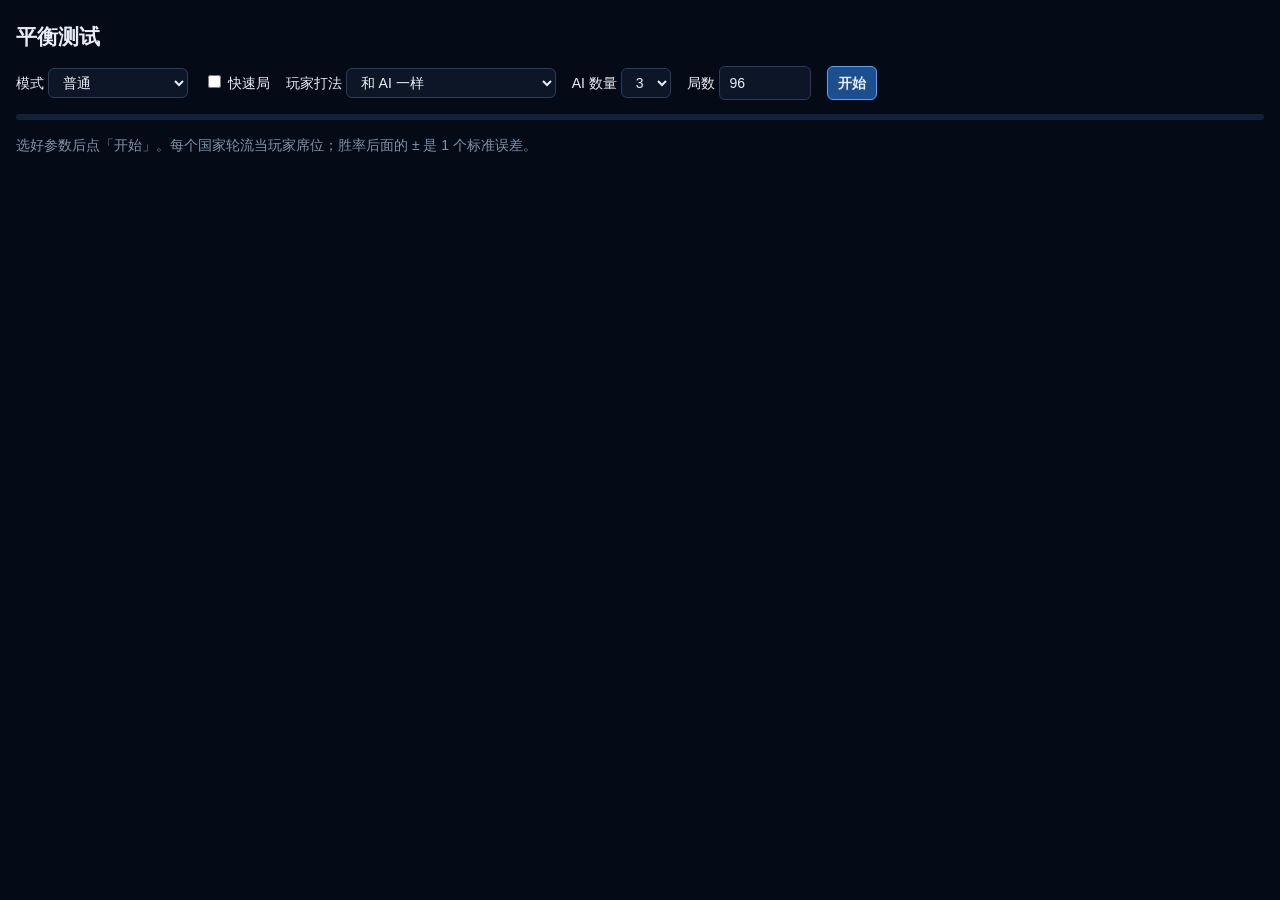
==== tools/balance.html @ f5736bd9 "快速局选项；平衡测试页 tools/balance.html；新手引导按现有玩法重写；手机竖屏操作区压成一条；降维打击/乱纪元/研发完成等专属音效 Co-Authored-By: Claude Fab" ====
<!doctype html>
<html lang="zh-CN"><head><meta charset="utf-8"><meta name="viewport" content="width=device-width,initial-scale=1">
<title>热爱核平 · 平衡测试</title>
<style>
  body { margin: 0; padding: 20px 16px 40px; background: #050b16; color: #e8eef7; font: 14px/1.6 "Microsoft YaHei", sans-serif; }
  h2 { font-weight: 600; margin: 0 0 12px; }
  .bar { display: flex; flex-wrap: wrap; gap: 10px 16px; align-items: center; margin-bottom: 14px; }
  select, input, button { background: #0c1626; color: #e8eef7; border: 1px solid #2a3c58; border-radius: 6px; padding: 5px 10px; font: inherit; }
  button { cursor: pointer; background: #1d4f8f; border-color: #4da3ff; font-weight: 700; }
  button:disabled { opacity: 0.5; cursor: default; }
  #prog { height: 6px; background: #12203a; border-radius: 3px; overflow: hidden; margin-bottom: 14px; }
  #prog i { display: block; height: 100%; width: 0; background: #4da3ff; transition: width .2s; }
  table { border-collapse: collapse; margin: 6px 0 18px; min-width: 320px; }
  th, td { border: 1px solid #1d2c44; padding: 4px 10px; text-align: right; }
  th:first-child, td:first-child { text-align: left; }
  th { background: #0c1626; color: #9fb2c6; font-weight: 600; }
  .dim { color: #7f93aa; } .warn { color: #ffb35a; } .bad { color: #ff6b5b; }
  h3 { margin: 16px 0 4px; font-size: 15px; color: #9fb2c6; font-weight: 600; }
</style></head>
<body>
<h2>平衡测试</h2>
<div class="bar">
  <label>模式 <select id="mode"><option value="normal">普通</option><option value="survival">生存（三体人）</option></select></label>
  <label><input type="checkbox" id="quick"> 快速局</label>
  <label>玩家打法 <select id="play"><option value="ai">和 AI 一样</option><option value="aggr">开局就集中猛攻最弱的国家</option></select></label>
  <label>AI 数量 <select id="ai"><option>3</option><option>4</option><option>5</option></select></label>
  <label>局数 <input id="n" type="number" value="96" min="6" max="600" step="6" style="width:70px"></label>
  <button id="run">开始</button> <span id="status" class="dim"></span>
</div>
<div id="prog"><i></i></div>
<div id="out" class="dim">选好参数后点「开始」。每个国家轮流当玩家席位；胜率后面的 ± 是 1 个标准误差。</div>

<script>
const FILES = ['config', 'util', 'map', 'sim/core', 'sim/step', 'sim/strike', 'sim/defense', 'sim/boss', 'sim/end', 'ai'];
const base = new URL('../js/', location.href).href;
// 后台线程：加载模拟代码，逐局运行，把每局的结果发回来
const workerSrc = `
importScripts(${FILES.map((f) => JSON.stringify(base + f + '.js?t=' + Date.now())).join(',')});
checkEnd = function () { const alive = G.nations.filter((n) => n.alive); if (alive.length <= 1) endGame(alive.length ? 'last' : 'earth'); };
let pend = 0; const loss = { nuke: 0, conv: 0, drone: 0, dim: 0 }; let nukes = 0, dims = 0;
Bus.on('cityHit', (e) => { pend += e.loss; });
Bus.on('explode', () => { loss.nuke += pend; pend = 0; });
Bus.on('convExplode', () => { loss.conv += pend; pend = 0; });
Bus.on('droneExplode', () => { loss.drone += pend; pend = 0; });
Bus.on('dimStrike', () => { dims++; });
Bus.on('launchOrder', (e) => { if (!e.drone && !e.conv) nukes += e.sent; });
onmessage = (ev) => {
  const o = ev.data, pers = Object.keys(PERSONALITIES);
  for (let g = 0; g < o.n; g++) {
    for (const k in loss) loss[k] = 0; nukes = 0; dims = 0; pend = 0;
    newGame(RACES[g % RACES.length].id, o.ai, 'normal', null, { survival: o.survival, quick: o.quick });
    const p = G.player; p.pers = pers[g % pers.length];
    const last = G.nations.map((n) => n.techMask), reach = {}; let fd = null, bd = null;
    for (let i = 0; i < 60000 && !G.over; i++) {
      simStep(0.1);
      loss.dim += pend; pend = 0; // 没有爆炸事件的损失 = 降维打击
      if (p.alive) {
        aiStep(p, 0.1);
        if (o.aggr && i % 10 === 0) {
          const foe = G.nations.filter((n) => n !== p && n.alive).sort((a, b) => totalPop(a) - totalPop(b))[0];
          if (foe) { launch(p, foe, 0, G.legs, 99); launchConv(p, foe, 0, 99); launchDrones(p, foe, 99); }
        }
      }
      G.nations.forEach((n, j) => { if (n.techMask !== last[j]) { const add = n.techMask & ~last[j]; last[j] = n.techMask; TECHS.forEach((t, k) => { if ((add & (1 << k)) && !n.race.boss) (reach[t.id] = reach[t.id] || []).push(G.t / 60); }); } });
      if (fd === null && G.nations.some((n) => !n.alive && !n.race.boss)) fd = G.t / 60;
      if (bd === null && G.boss && !G.boss.alive) bd = G.t / 60;
    }
    const alive = G.nations.filter((n) => n.alive);
    postMessage({ g, len: G.t / 60, stalled: !G.over, fd, bd, reach, nukes, dims, loss: Object.assign({}, loss),
      races: G.nations.map((n) => n.race.name), normalNations: G.nations.filter((n) => !n.race.boss).length,
      winner: alive.length === 1 ? alive[0].race.name : null, playerWon: alive.length === 1 && alive[0] === p, bossWon: alive.length === 1 && !!alive[0].race.boss,
      techNames: TECHS.map((t) => [t.id, t.name]) });
  }
  postMessage({ done: true });
};`;
const $ = (id) => document.getElementById(id);
const med = (a) => { if (!a.length) return null; const s = a.slice().sort((x, y) => x - y); return s[s.length >> 1]; };
const f1 = (v) => (v === null || v === undefined ? '-' : v.toFixed(1));
let worker = null;
$('run').onclick = () => {
  if (worker) worker.terminate();
  const N = Math.max(6, +$('n').value | 0), R = [];
  worker = new Worker(URL.createObjectURL(new Blob([workerSrc], { type: 'text/javascript' })));
  const t0 = performance.now();
  $('run').disabled = true; $('status').textContent = '运行中…'; $('out').innerHTML = '';
  worker.onerror = (e) => { $('status').textContent = '出错：' + e.message; $('status').className = 'bad'; $('run').disabled = false; };
  worker.onmessage = (ev) => {
    const d = ev.data;
    if (d.done) { $('run').disabled = false; $('status').textContent = `完成 ${R.length} 局，用时 ${((performance.now() - t0) / 1000).toFixed(0)} 秒`; $('status').className = 'dim'; report(R, true); window.RESULT = summarize(R); return; }
    R.push(d);
    document.querySelector('#prog i').style.width = (R.length / N * 100) + '%';
    if (R.length % 6 === 0) { $('status').textContent = `运行中… ${R.length}/${N}`; report(R, false); }
  };
  worker.postMessage({ n: N, ai: +$('ai').value, survival: $('mode').value === 'survival', quick: $('quick').checked, aggr: $('play').value === 'aggr' });
};
function summarize(R) {
  const app = {}, win = {};
  for (const r of R) { for (const nm of r.races) app[nm] = (app[nm] || 0) + 1; if (r.winner) win[r.winner] = (win[r.winner] || 0) + 1; }
  const len = R.map((r) => r.len), nat = R.reduce((s, r) => s + r.normalNations, 0);
  const lossT = { nuke: 0, conv: 0, drone: 0, dim: 0 }; for (const r of R) for (const k in lossT) lossT[k] += r.loss[k];
  const lt = Object.values(lossT).reduce((a, b) => a + b, 0) || 1;
  const techs = (R[0] ? R[0].techNames : []).map(([id, name]) => { const a = R.flatMap((r) => r.reach[id] || []); return { name, pct: Math.round(100 * a.length / nat), med: med(a) }; });
  return {
    games: R.length, medianMin: med(len), maxMin: Math.max(...len), stalled: R.filter((r) => r.stalled).length,
    firstDeathMin: med(R.filter((r) => r.fd !== null).map((r) => r.fd)),
    nukesPerGame: Math.round(R.reduce((s, r) => s + r.nukes, 0) / R.length), dimsPerGame: +(R.reduce((s, r) => s + r.dims, 0) / R.length).toFixed(1),
    playerWin: Math.round(100 * R.filter((r) => r.playerWon).length / R.length), bossWin: Math.round(100 * R.filter((r) => r.bossWon).length / R.length),
    bossDeathMin: med(R.filter((r) => r.bd !== null).map((r) => r.bd)),
    win: Object.fromEntries(Object.keys(app).map((k) => { const p = (win[k] || 0) / app[k]; return [k, { pct: Math.round(100 * p), se: Math.round(100 * Math.sqrt(p * (1 - p) / app[k])), n: app[k] }]; })),
    loss: Object.fromEntries(Object.entries(lossT).map(([k, v]) => [k, Math.round(100 * v / lt)])), techs,
  };
}
function report(R) {
  const S = summarize(R), fair = Math.round(100 / (R[0].races.length));
  const rows = Object.entries(S.win).sort((a, b) => b[1].pct - a[1].pct).map(([k, v]) => `<tr><td>${k}</td><td class="${Math.abs(v.pct - fair) > 2 * v.se + 3 ? 'warn' : ''}">${v.pct}% <span class="dim">±${v.se}</span></td><td class="dim">${v.n}</td></tr>`).join('');
  $('out').innerHTML = `
    <h3>节奏</h3><table>
      <tr><th>对局时长中位数</th><td>${f1(S.medianMin)} 分</td></tr><tr><th>最长一局</th><td class="${S.maxMin > 30 ? 'warn' : ''}">${f1(S.maxMin)} 分</td></tr>
      <tr><th>僵持未结束（超过 100 分钟）</th><td class="${S.stalled ? 'bad' : ''}">${S.stalled} 局</td></tr>
      <tr><th>第一个普通国家倒下</th><td>${f1(S.firstDeathMin)} 分</td></tr>
      <tr><th>每局核弹数</th><td>${S.nukesPerGame}</td></tr>
      <tr><th>玩家席位胜率</th><td>${S.playerWin}%</td></tr>
      ${S.dimsPerGame ? `<tr><th>三体人胜率</th><td>${S.bossWin}%</td></tr><tr><th>三体人倒下时间（倒下的局）</th><td>${f1(S.bossDeathMin)} 分</td></tr><tr><th>每局降维打击</th><td>${S.dimsPerGame}</td></tr>` : ''}
    </table>
    <h3>胜率（平均应为 ${fair}%）</h3><table><tr><th>国家</th><th>胜率</th><th>出场</th></tr>${rows}</table>
    <h3>科技（普通国家造出的比例和时间中位数）</h3><table><tr><th>科技</th><th>造出</th><th>时间</th></tr>${S.techs.map((t) => `<tr><td>${t.name}</td><td>${t.pct}%</td><td>${f1(t.med)} 分</td></tr>`).join('')}</table>
    <h3>人口损失来源</h3><table><tr><th>核弹</th><th>导弹</th><th>小摩托</th><th>降维打击</th></tr><tr><td>${S.loss.nuke}%</td><td>${S.loss.conv}%</td><td>${S.loss.drone}%</td><td>${S.loss.dim}%</td></tr></table>`;
}
</script>
</body></html>
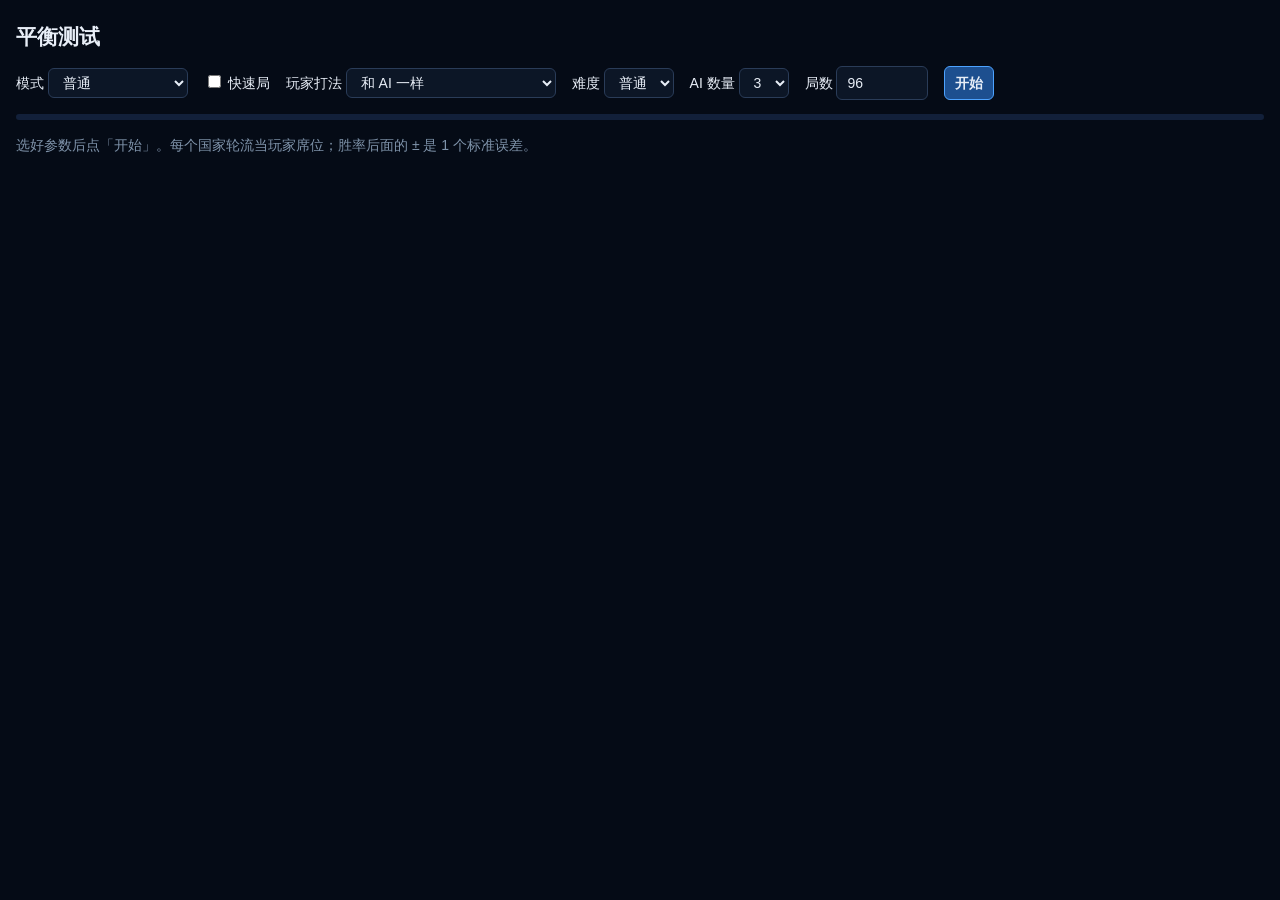
==== commit 175a8c4e: "全球事件（制裁/救援/限核投票，军火商/科研峰会二选一，太阳风暴）；两条路线的终极科技（分导东风、全域护盾）；癫狂难度 AI 配自动拦截和重建；AI 被降维打击波及时开护盾，去掉首次不打玩家；平衡：卷" ====
--- a/tools/balance.html
+++ b/tools/balance.html
@@ -23,6 +23,7 @@
   <label>模式 <select id="mode"><option value="normal">普通</option><option value="survival">生存（三体人）</option></select></label>
   <label><input type="checkbox" id="quick"> 快速局</label>
   <label>玩家打法 <select id="play"><option value="ai">和 AI 一样</option><option value="aggr">开局就集中猛攻最弱的国家</option></select></label>
+  <label>难度 <select id="diff"><option value="easy">简单</option><option value="normal" selected>普通</option><option value="hard">癫狂</option></select></label>
   <label>AI 数量 <select id="ai"><option>3</option><option>4</option><option>5</option></select></label>
   <label>局数 <input id="n" type="number" value="96" min="6" max="600" step="6" style="width:70px"></label>
   <button id="run">开始</button> <span id="status" class="dim"></span>
@@ -31,7 +32,7 @@
 <div id="out" class="dim">选好参数后点「开始」。每个国家轮流当玩家席位；胜率后面的 ± 是 1 个标准误差。</div>
 
 <script>
-const FILES = ['config', 'util', 'map', 'sim/core', 'sim/step', 'sim/strike', 'sim/defense', 'sim/boss', 'sim/end', 'ai'];
+const FILES = ['config', 'util', 'map', 'sim/core', 'sim/step', 'sim/strike', 'sim/defense', 'sim/boss', 'sim/events', 'sim/end', 'ai'];
 const base = new URL('../js/', location.href).href;
 // 后台线程：加载模拟代码，逐局运行，把每局的结果发回来
 const workerSrc = `
@@ -46,9 +47,10 @@
 Bus.on('launchOrder', (e) => { if (!e.drone && !e.conv) nukes += e.sent; });
 onmessage = (ev) => {
   const o = ev.data, pers = Object.keys(PERSONALITIES);
+  if (o.patch) (0, eval)(o.patch); // 调参用：开始前执行一段临时修改参数的代码（页面上 window.PATCH）
   for (let g = 0; g < o.n; g++) {
     for (const k in loss) loss[k] = 0; nukes = 0; dims = 0; pend = 0;
-    newGame(RACES[g % RACES.length].id, o.ai, 'normal', null, { survival: o.survival, quick: o.quick });
+    newGame(RACES[g % RACES.length].id, o.ai, o.diff, null, { survival: o.survival, quick: o.quick });
     const p = G.player; p.pers = pers[g % pers.length];
     const last = G.nations.map((n) => n.techMask), reach = {}; let fd = null, bd = null;
     for (let i = 0; i < 60000 && !G.over; i++) {
@@ -91,7 +93,7 @@
     document.querySelector('#prog i').style.width = (R.length / N * 100) + '%';
     if (R.length % 6 === 0) { $('status').textContent = `运行中… ${R.length}/${N}`; report(R, false); }
   };
-  worker.postMessage({ n: N, ai: +$('ai').value, survival: $('mode').value === 'survival', quick: $('quick').checked, aggr: $('play').value === 'aggr' });
+  worker.postMessage({ patch: window.PATCH || '', n: N, ai: +$('ai').value, diff: $('diff').value, survival: $('mode').value === 'survival', quick: $('quick').checked, aggr: $('play').value === 'aggr' });
 };
 function summarize(R) {
   const app = {}, win = {};
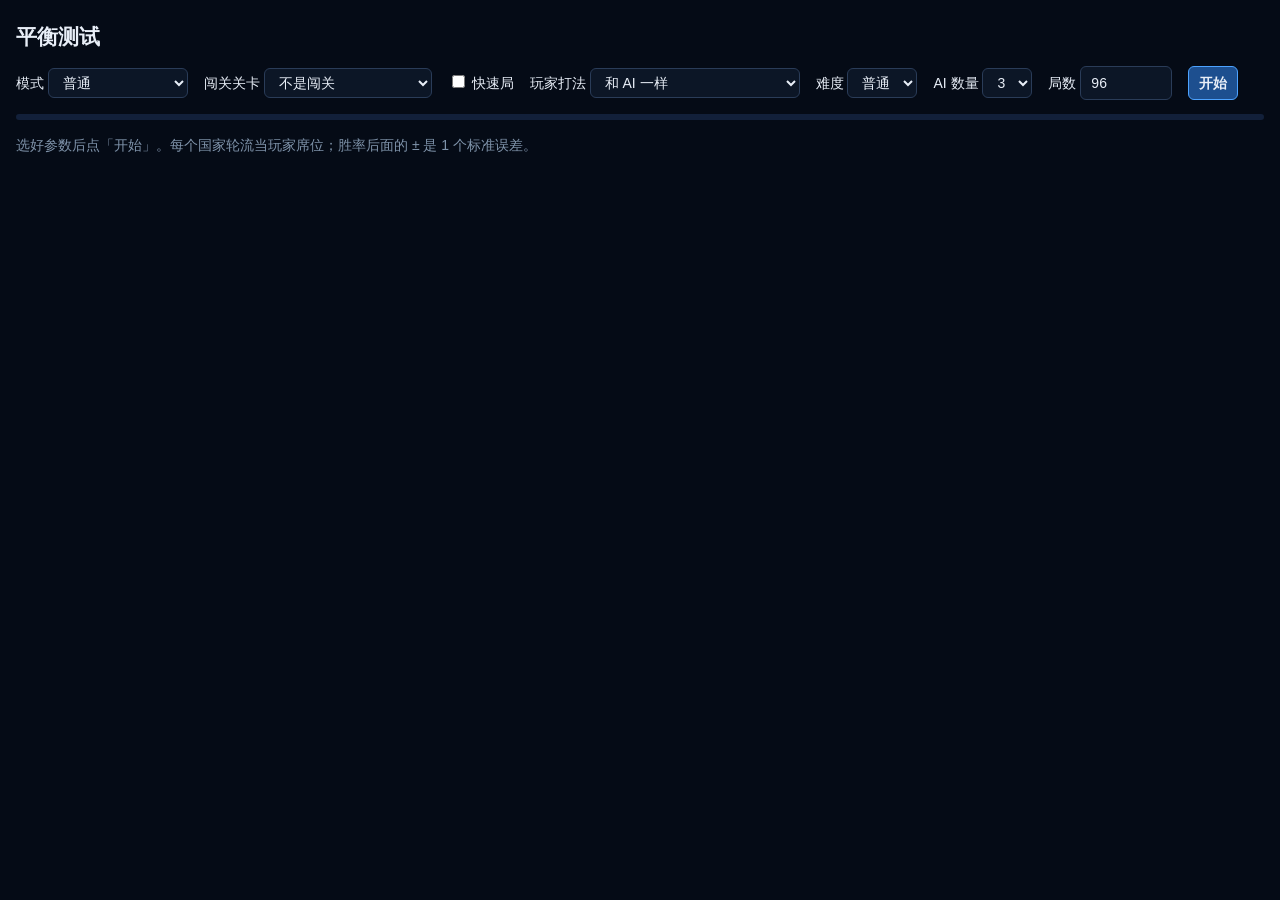
==== commit 73183a53: "闯关模式：十关、队友、虫族和堡垒国、分步教学、进度保存；开始页改为闯关 / 生存两个入口 - 关卡表 LEVELS（敌人、队友、是否结盟、特殊规则）；断粮、永夜、教学保护等规则模块 - 队伍机制：同队" ====
--- a/tools/balance.html
+++ b/tools/balance.html
@@ -21,6 +21,7 @@
 <h2>平衡测试</h2>
 <div class="bar">
   <label>模式 <select id="mode"><option value="normal">普通</option><option value="survival">生存（三体人）</option></select></label>
+  <label>闯关关卡 <select id="level"><option value="0">不是闯关</option></select></label>
   <label><input type="checkbox" id="quick"> 快速局</label>
   <label>玩家打法 <select id="play"><option value="ai">和 AI 一样</option><option value="aggr">开局就集中猛攻最弱的国家</option></select></label>
   <label>难度 <select id="diff"><option value="easy">简单</option><option value="normal" selected>普通</option><option value="hard">癫狂</option></select></label>
@@ -35,9 +36,10 @@
 const FILES = ['config', 'util', 'map', 'sim/core', 'sim/step', 'sim/strike', 'sim/defense', 'sim/boss', 'sim/events', 'sim/end', 'ai'];
 const base = new URL('../js/', location.href).href;
 // 后台线程：加载模拟代码，逐局运行，把每局的结果发回来
-const workerSrc = `
+const workerSrc = () => `
 importScripts(${FILES.map((f) => JSON.stringify(base + f + '.js?t=' + Date.now())).join(',')});
-checkEnd = function () { const alive = G.nations.filter((n) => n.alive); if (alive.length <= 1) endGame(alive.length ? 'last' : 'earth'); };
+const realCheckEnd = checkEnd;
+checkEnd = function () { if (G.level) return realCheckEnd(); const alive = G.nations.filter((n) => n.alive); if (alive.length <= 1) endGame(alive.length ? 'last' : 'earth'); }; // 闯关按真实规则判胜负（玩家倒下即输）
 let pend = 0; const loss = { nuke: 0, conv: 0, drone: 0, dim: 0 }; let nukes = 0, dims = 0;
 Bus.on('cityHit', (e) => { pend += e.loss; });
 Bus.on('explode', () => { loss.nuke += pend; pend = 0; });
@@ -50,7 +52,7 @@
   if (o.patch) (0, eval)(o.patch); // 调参用：开始前执行一段临时修改参数的代码（页面上 window.PATCH）
   for (let g = 0; g < o.n; g++) {
     for (const k in loss) loss[k] = 0; nukes = 0; dims = 0; pend = 0;
-    newGame(RACES[g % RACES.length].id, o.ai, o.diff, null, { survival: o.survival, quick: o.quick });
+    newGame(RACES[g % RACES.length].id, o.ai, o.diff, null, { survival: o.survival, quick: o.quick, level: o.level ? LEVELS[o.level - 1] : null });
     const p = G.player; p.pers = pers[g % pers.length];
     const last = G.nations.map((n) => n.techMask), reach = {}; let fd = null, bd = null;
     for (let i = 0; i < 60000 && !G.over; i++) {
@@ -70,7 +72,9 @@
     const alive = G.nations.filter((n) => n.alive);
     postMessage({ g, len: G.t / 60, stalled: !G.over, fd, bd, reach, nukes, dims, loss: Object.assign({}, loss),
       races: G.nations.map((n) => n.race.name), normalNations: G.nations.filter((n) => !n.race.boss).length,
-      winner: alive.length === 1 ? alive[0].race.name : null, playerWon: alive.length === 1 && alive[0] === p, bossWon: alive.length === 1 && !!alive[0].race.boss,
+      winner: G.level ? (G.over === 'win' ? p.race.name : (alive.find((n) => !allied(n, p)) || {race: {}}).race.name || null) : alive.length === 1 ? alive[0].race.name : null,
+      playerWon: G.level ? G.over === 'win' : alive.length === 1 && alive[0] === p, bossWon: alive.length === 1 && !!alive[0].race.boss,
+      pop: p.alive ? totalPop(p) / Math.max(1, p.stats.peakPop) : 0,
       techNames: TECHS.map((t) => [t.id, t.name]) });
   }
   postMessage({ done: true });
@@ -79,10 +83,15 @@
 const med = (a) => { if (!a.length) return null; const s = a.slice().sort((x, y) => x - y); return s[s.length >> 1]; };
 const f1 = (v) => (v === null || v === undefined ? '-' : v.toFixed(1));
 let worker = null;
+// 关卡列表（从游戏的配置里读）
+fetch(base + 'config.js?t=' + Date.now()).then((r) => r.text()).then((src) => {
+  const m = [...src.matchAll(/\{ name: '([^']+)', desc:/g)];
+  m.forEach((x, i) => { const o = document.createElement('option'); o.value = i + 1; o.textContent = `第 ${i + 1} 关 ${x[1]}`; $('level').appendChild(o); });
+});
 $('run').onclick = () => {
   if (worker) worker.terminate();
   const N = Math.max(6, +$('n').value | 0), R = [];
-  worker = new Worker(URL.createObjectURL(new Blob([workerSrc], { type: 'text/javascript' })));
+  worker = new Worker(URL.createObjectURL(new Blob([workerSrc()], { type: 'text/javascript' }))); // 每次点「开始」都重新加载脚本，改了代码不用刷新页面
   const t0 = performance.now();
   $('run').disabled = true; $('status').textContent = '运行中…'; $('out').innerHTML = '';
   worker.onerror = (e) => { $('status').textContent = '出错：' + e.message; $('status').className = 'bad'; $('run').disabled = false; };
@@ -93,7 +102,7 @@
     document.querySelector('#prog i').style.width = (R.length / N * 100) + '%';
     if (R.length % 6 === 0) { $('status').textContent = `运行中… ${R.length}/${N}`; report(R, false); }
   };
-  worker.postMessage({ patch: window.PATCH || '', n: N, ai: +$('ai').value, diff: $('diff').value, survival: $('mode').value === 'survival', quick: $('quick').checked, aggr: $('play').value === 'aggr' });
+  worker.postMessage({ patch: window.PATCH || '', n: N, ai: +$('ai').value, diff: $('diff').value, survival: $('mode').value === 'survival', quick: $('quick').checked, aggr: $('play').value === 'aggr', level: +$('level').value });
 };
 function summarize(R) {
   const app = {}, win = {};
@@ -106,7 +115,8 @@
     games: R.length, medianMin: med(len), maxMin: Math.max(...len), stalled: R.filter((r) => r.stalled).length,
     firstDeathMin: med(R.filter((r) => r.fd !== null).map((r) => r.fd)),
     nukesPerGame: Math.round(R.reduce((s, r) => s + r.nukes, 0) / R.length), dimsPerGame: +(R.reduce((s, r) => s + r.dims, 0) / R.length).toFixed(1),
-    playerWin: Math.round(100 * R.filter((r) => r.playerWon).length / R.length), bossWin: Math.round(100 * R.filter((r) => r.bossWon).length / R.length),
+    playerWin: Math.round(100 * R.filter((r) => r.playerWon).length / R.length),
+    popLeft: Math.round(100 * R.filter((r) => r.playerWon).reduce((s, r) => s + (r.pop || 0), 0) / Math.max(1, R.filter((r) => r.playerWon).length)), bossWin: Math.round(100 * R.filter((r) => r.bossWon).length / R.length),
     bossDeathMin: med(R.filter((r) => r.bd !== null).map((r) => r.bd)),
     win: Object.fromEntries(Object.keys(app).map((k) => { const p = (win[k] || 0) / app[k]; return [k, { pct: Math.round(100 * p), se: Math.round(100 * Math.sqrt(p * (1 - p) / app[k])), n: app[k] }]; })),
     loss: Object.fromEntries(Object.entries(lossT).map(([k, v]) => [k, Math.round(100 * v / lt)])), techs,
